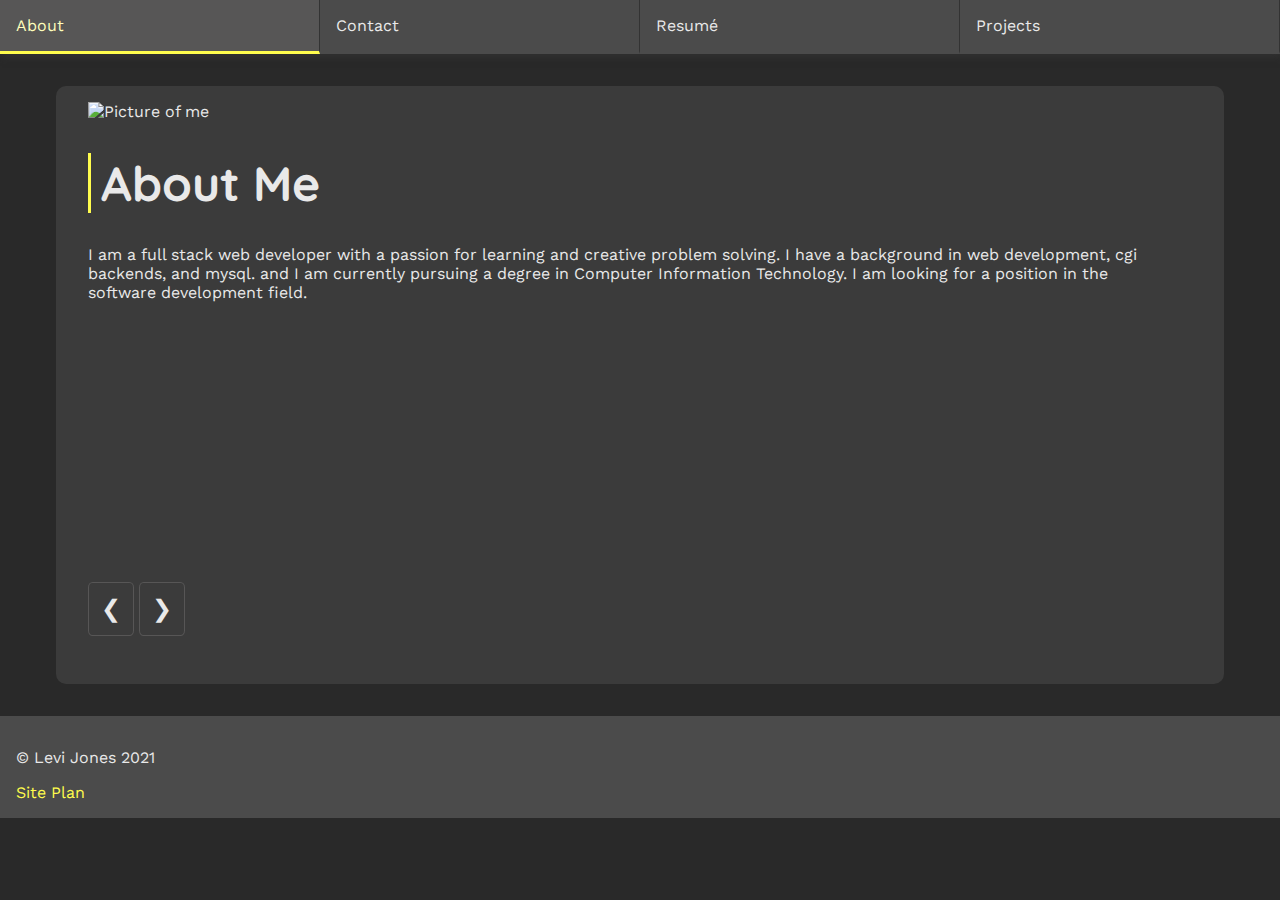
==== index.html @ 73aad505 "blocked out html and some css" ====
<!DOCTYPE html>
<html lang="en">
<head>
    <meta charset="UTF-8">
    <meta name="viewport" content="width=device-width, initial-scale=1.0">
    <link rel="stylesheet" href="css/colors.css">
    <link rel="stylesheet" href="css/headerfooter.css">
    <link rel="stylesheet" href="css/about.css">
    <script src="js/slides.js"></script>
    <title>Levi Jones</title>
</head>

<body>
    <header>
        <a href="index.html" class="active">About</a>
        <a href="contact.html">Contact</a>
        <a href="resume.html">Resumé</a>
        <a href="projects.html">Projects</a>
    </header>

    <main>
        <div class="maincol">
            <div id="slides">
                <div class="slide">
                    <img src="#" alt="Picture of me">
                    <h1>About Me</h1>
                    <p>
                        I am a full stack web developer with a passion for learning and creative problem solving. I have a background in web development, cgi backends, and mysql. and I am currently pursuing a degree in Computer Information Technology. I am 
                        looking for a position in the software development field.
                    </p>
                </div>
                <div class="slide hidden">
                    <img src="img/web-trifecta_html5.svg" alt="Web Technologies">
                    <h1>HTML, CSS, and JS</h1>
                    <p>
                        I have extensive experience with writing function webpages from scratch in HTML, CSS, and JavaScript. I have used JavaScript to interact with front-end and back-end apis and have created many responsive websites..
                    </p>
                </div>
                <div class="slide hidden">
                    <img src="img/c.png" alt="C Programming Language">
                    <h1>C Programming</h1>
                    <p>
                        At Medical Informatics Engineering I have used C to do CGI programming, making scripts that output webpages and interact with mysql databases.
                    </p>
                </div>
                <div class="slide hidden">
                    <img src="img/python.png" alt="Python Programming Language">
                    <h1>Python</h1>
                    <p>
                        I have experience in python from writing scripts, developing unit tests using Selenium Webdriver, and creating video games using pygame.
                    </p>
                </div>
                <div class="slide hidden">
                    <img src="img/cs.svg" alt="C# Programming Language">
                    <h1>C# And Unity</h1>
                    <p>
                        I've used Unity3D and C# to create games for multiple platforms, such as for Windows and Android.
                    </p>
                </div>
            </div>
            <button class="slideshowButton" onclick="slides.changeSlide(-1)">&#10094;</button>
            <button class="slideshowButton" onclick="slides.changeSlide(1)">&#10095;</button>
        </div>
    </main>

    <footer>
        <p>&copy; Levi Jones 2021</p>
        <a href="siteplan/siteplan.html">Site Plan</a>
    </footer>
</body>
</html>
---- css/colors.css ----
@import url('https://fonts.googleapis.com/css2?family=Quicksand:wght@300&family=Work+Sans&display=swap');

:root {
    --dark-darker: #292929;
    --dark: #333333;
    --dark-column: #3b3b3b;
    --dark-lighter: #4b4b4b;
    --dark-lightest: #575656;
    --text: #e9e9e9;
    --primary: #fffc4d;
    --primary-lighter: #fffebb;
}

body {
    background-color: var(--dark-darker);
    color: var(--text);
    font-family: 'Work Sans', sans-serif;
    margin: 0;
}

a {
    color: var(--primary);
    text-decoration: none;
}

a:hover {
    color: var(--primary-lighter);
    text-decoration: underline;
}

h1 {
    font-size: xxx-large;
    border-left: .08em solid var(--primary);
    padding-left: .2em;
}

h1, h2, h3, h4, h5, h6 {
    font-family: 'Quicksand', sans-serif;
}
---- css/headerfooter.css ----
/* Header */
header {
    margin: 0;
    width: 100%;
    height: 100%;
    display: flex;
    justify-content: space-between;
    background-color: var(--dark-lighter);
    box-shadow: .1em .1em .5em var(--dark);
}

header a {
    height: 100%;
    width: 100%;
    align-content: center;
    padding: 1em;
    cursor: pointer;
    border-bottom: .2em solid transparent;
    border-right: .08em solid var(--dark);
    color: var(--text);
}

header a:hover {
    border-bottom: .2em solid var(--primary) !important;
    background-color: var(--dark-lightest);
    text-decoration: none;
}

header a.active {
    background-color: var(--dark-lightest);
    border-bottom: .1em solid var(--primary);
}

/* Footer */
footer {
    background-color: var(--dark-lighter);
    padding: 1em;
}

/* Body */
.maincol {
    max-width: 85%;
    margin: 2em auto;
    padding: 1em 3em 3em 2em;
    background-color: var(--dark-column);
    border-radius: 10px;
}
---- css/about.css ----
#slides {
    height: 30em;
    overflow: hidden;
}

.hidden {
    display: none;
}

.slideshowButton {
    cursor: pointer;
    font-size: x-large;
    background-color: transparent;
    border: 1px solid var(--dark-lightest);
    color: var(--text);
    padding: .5em;
    border-radius: 10%;
}

.slideshowButton:hover {
    background-color: #fdfdfd2f;
}
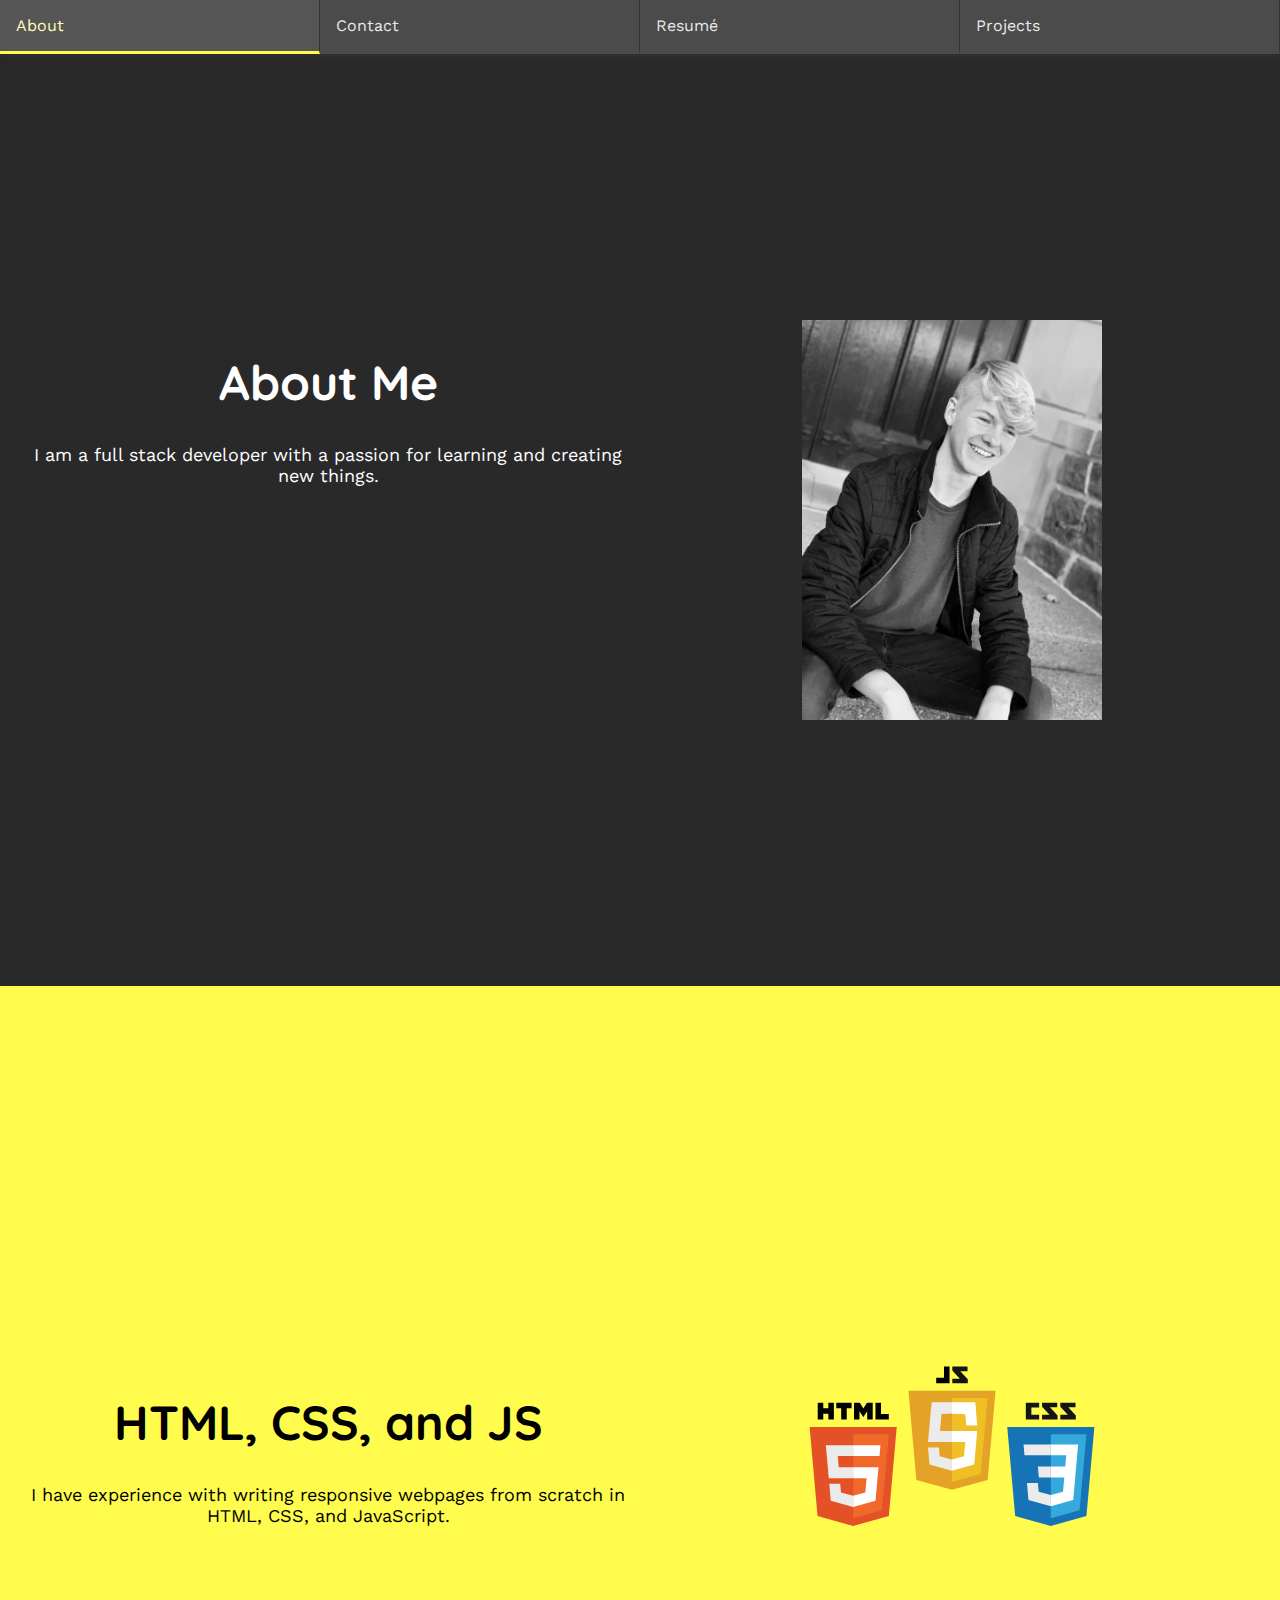
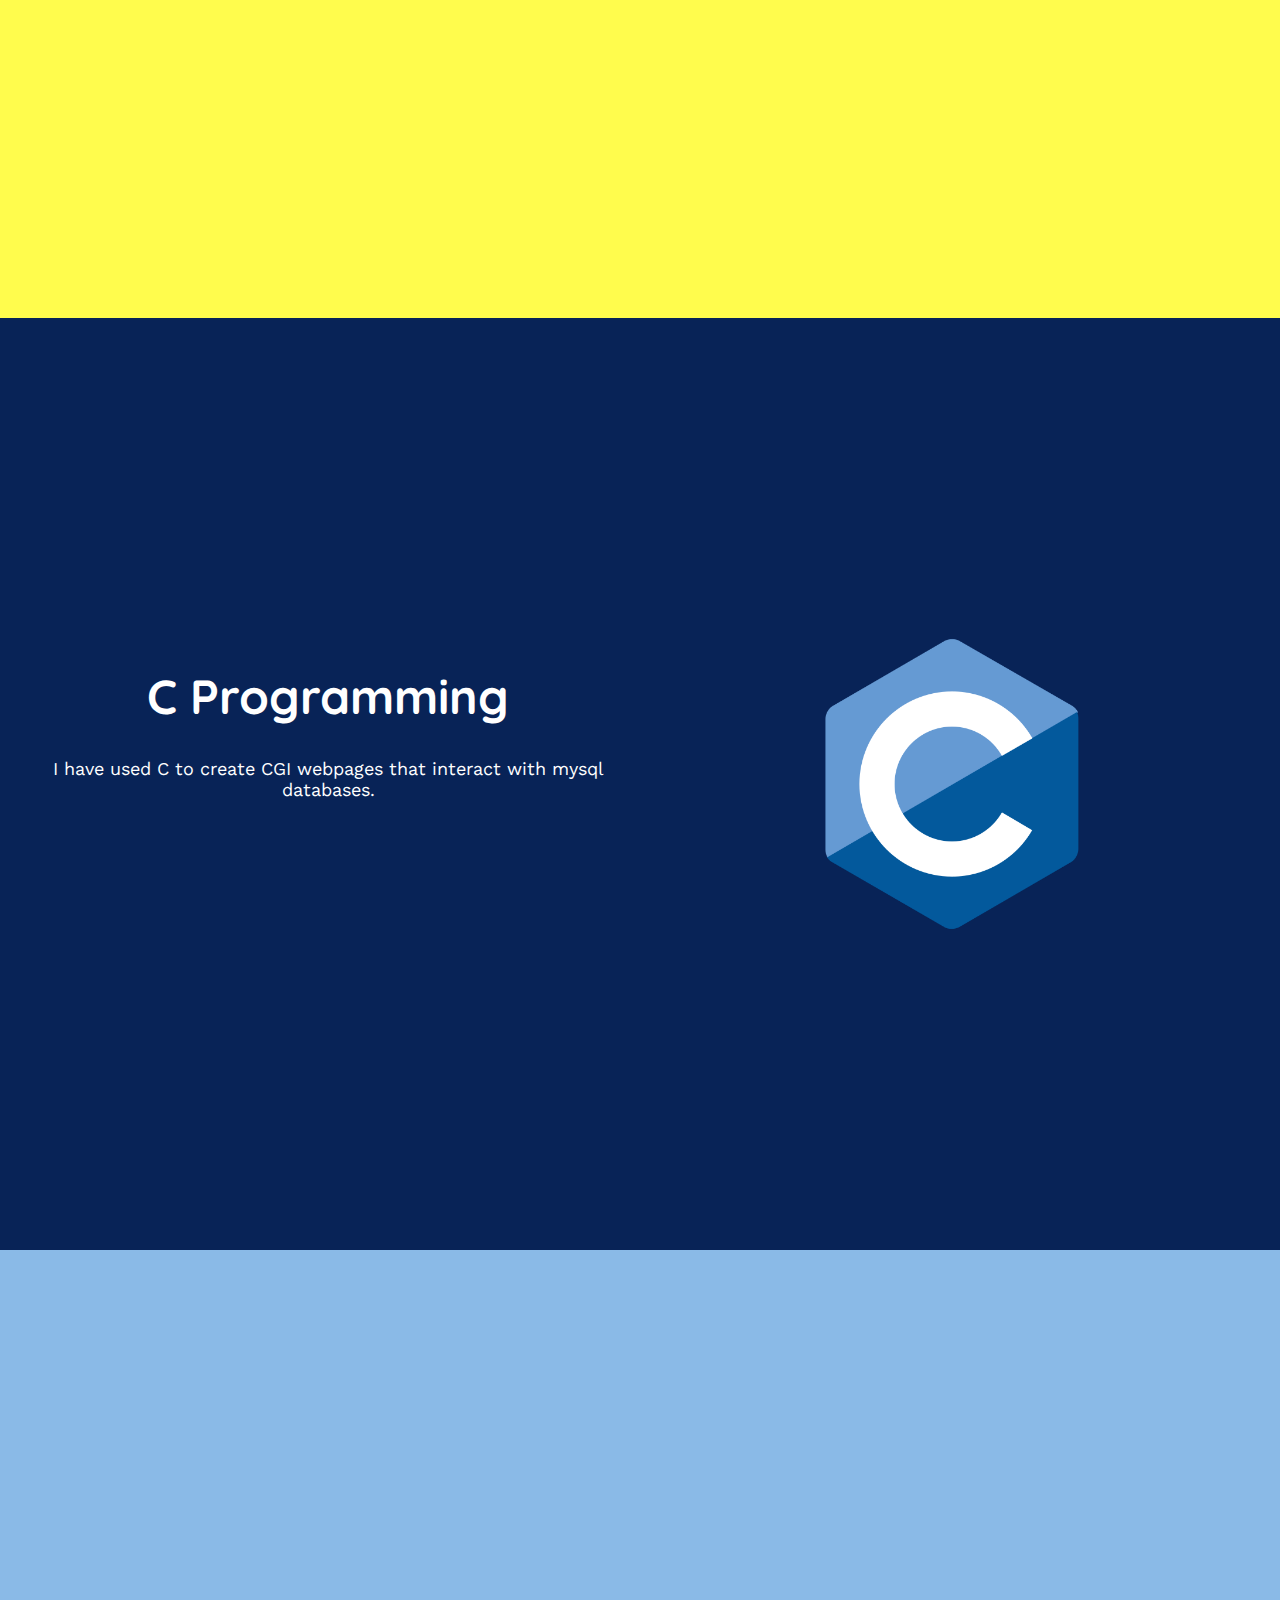
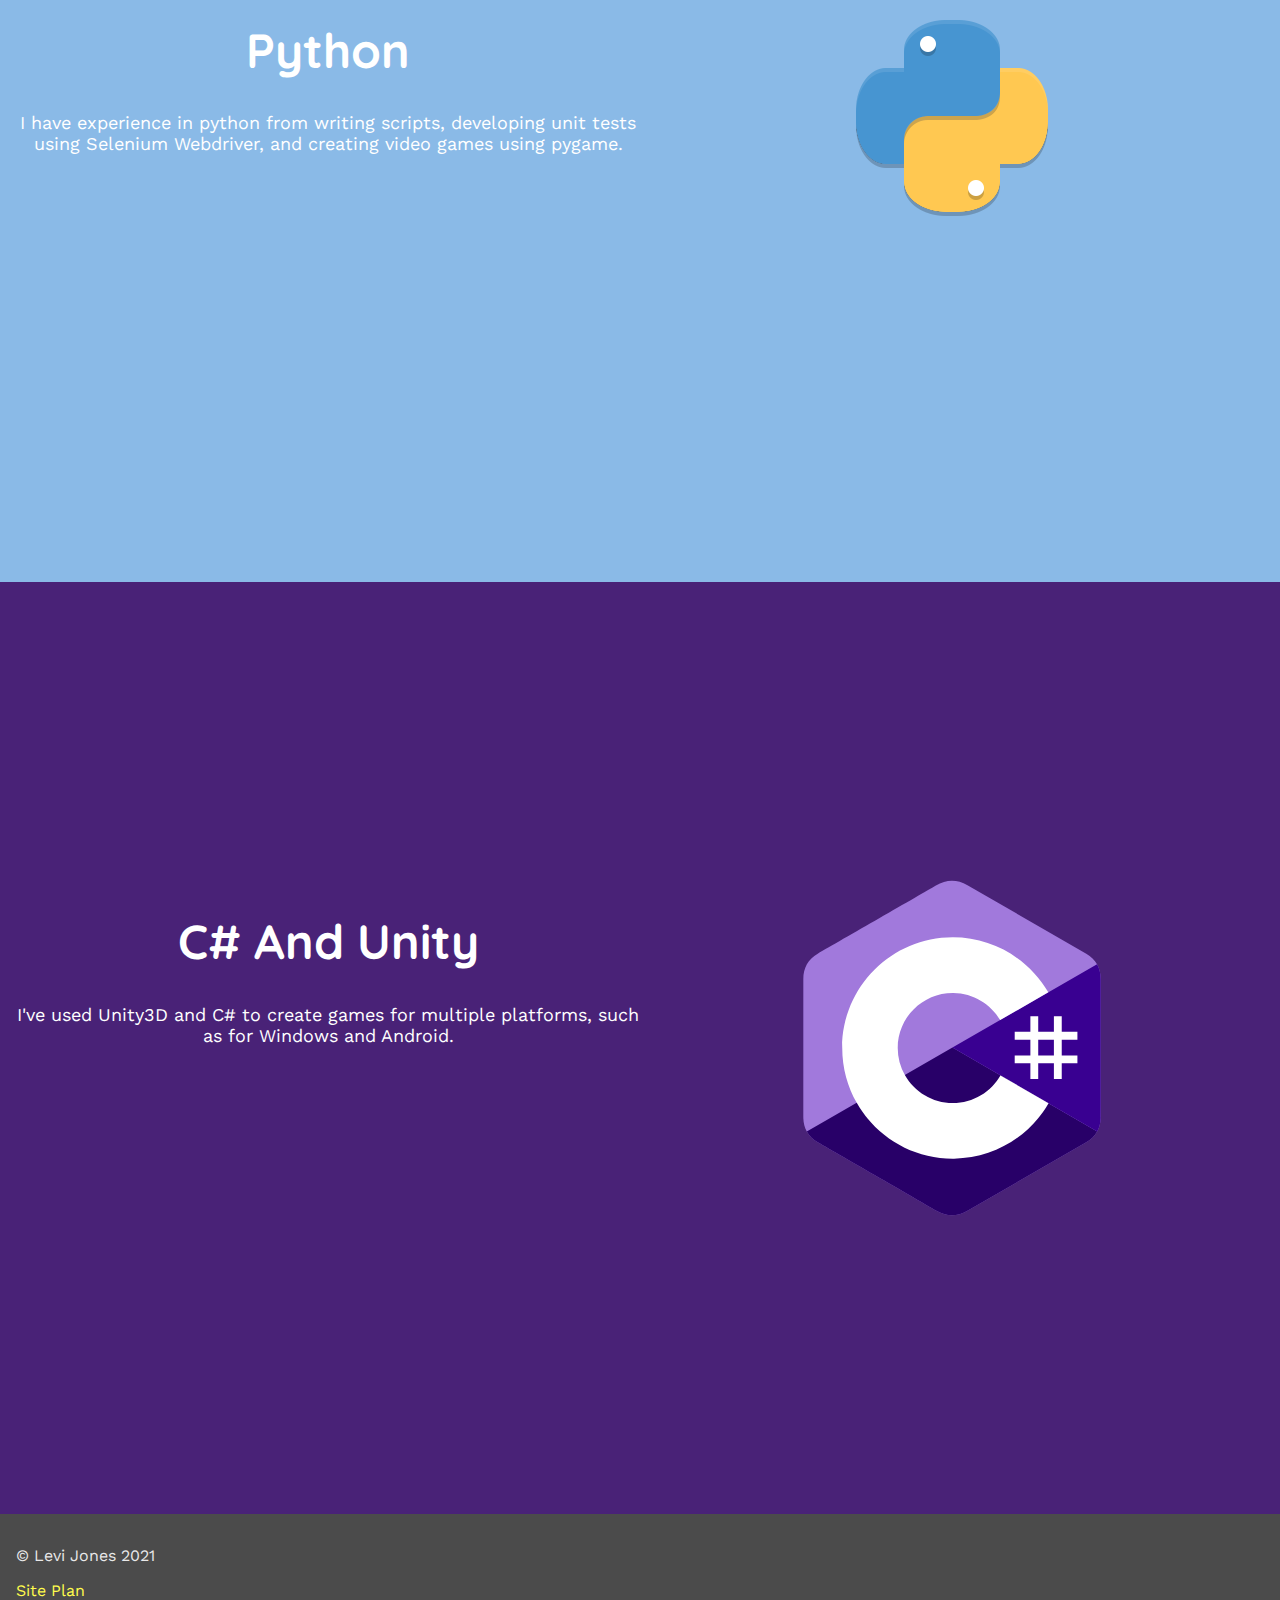
==== commit 9692982b: "Created animated slides for main page, fixed colors on other pages" ====
--- a/index.html
+++ b/index.html
@@ -1,12 +1,12 @@
 <!DOCTYPE html>
 <html lang="en">
+
 <head>
     <meta charset="UTF-8">
     <meta name="viewport" content="width=device-width, initial-scale=1.0">
     <link rel="stylesheet" href="css/colors.css">
     <link rel="stylesheet" href="css/headerfooter.css">
     <link rel="stylesheet" href="css/about.css">
-    <script src="js/slides.js"></script>
     <title>Levi Jones</title>
 </head>
 
@@ -19,47 +19,50 @@
     </header>
 
     <main>
-        <div class="maincol">
-            <div id="slides">
-                <div class="slide">
-                    <img src="#" alt="Picture of me">
+        <div class="scrollshow">
+            <div class="slide" data-animation="fade-in">
+                <div class="leftcol">
                     <h1>About Me</h1>
-                    <p>
-                        I am a full stack web developer with a passion for learning and creative problem solving. I have a background in web development, cgi backends, and mysql. and I am currently pursuing a degree in Computer Information Technology. I am 
-                        looking for a position in the software development field.
+                    <p>I am a full stack developer with a passion for learning and creating new things.</p>
+                </div>
+                <img src="img/me.jpg" alt="Picture of me">
+            </div>
+
+            <div class="slide inverted" data-animation="fade-in">
+                <div class="leftcol">
+                    <h1>HTML, CSS, and JS</h1>
+                    <p>I have experience with writing responsive webpages from scratch in HTML, CSS, and
+                        JavaScript.</p>
+                </div>
+                <img src="img/web-trifecta_html5.svg" alt="Web Technologies" data-animation="spin-grow">
+            </div>
+
+            <div class="slide blue" data-animation="slide-left">
+                <div class="leftcol">
+                    <h1>C Programming</h1>
+                    <p>I have used C to create CGI webpages that interact with mysql databases.</p>
+                </div>
+                <img src="img/c.png" alt="C Programming Language">
+            </div>
+
+            <div class="slide lblue" data-animation="fade-in">
+                <div class="leftcol">
+                    <h1>Python</h1>
+                    <p>I have experience in python from writing scripts, developing unit tests using Selenium Webdriver,
+                        and
+                        creating video games using pygame.</p>
+                </div>
+                <img src="img/python.png" alt="Python Programming Language">
+            </div>
+
+            <div class="slide purple" data-animation="fade-up">
+                <div class="leftcol">
+                    <h1>C# And Unity</h1>
+                    <p>I've used Unity3D and C# to create games for multiple platforms, such as for Windows and Android.
                     </p>
                 </div>
-                <div class="slide hidden">
-                    <img src="img/web-trifecta_html5.svg" alt="Web Technologies">
-                    <h1>HTML, CSS, and JS</h1>
-                    <p>
-                        I have extensive experience with writing function webpages from scratch in HTML, CSS, and JavaScript. I have used JavaScript to interact with front-end and back-end apis and have created many responsive websites..
-                    </p>
-                </div>
-                <div class="slide hidden">
-                    <img src="img/c.png" alt="C Programming Language">
-                    <h1>C Programming</h1>
-                    <p>
-                        At Medical Informatics Engineering I have used C to do CGI programming, making scripts that output webpages and interact with mysql databases.
-                    </p>
-                </div>
-                <div class="slide hidden">
-                    <img src="img/python.png" alt="Python Programming Language">
-                    <h1>Python</h1>
-                    <p>
-                        I have experience in python from writing scripts, developing unit tests using Selenium Webdriver, and creating video games using pygame.
-                    </p>
-                </div>
-                <div class="slide hidden">
-                    <img src="img/cs.svg" alt="C# Programming Language">
-                    <h1>C# And Unity</h1>
-                    <p>
-                        I've used Unity3D and C# to create games for multiple platforms, such as for Windows and Android.
-                    </p>
-                </div>
+                <img src="img/cs.svg" alt="C# Programming Language">
             </div>
-            <button class="slideshowButton" onclick="slides.changeSlide(-1)">&#10094;</button>
-            <button class="slideshowButton" onclick="slides.changeSlide(1)">&#10095;</button>
         </div>
     </main>
 
@@ -67,5 +70,9 @@
         <p>&copy; Levi Jones 2021</p>
         <a href="siteplan/siteplan.html">Site Plan</a>
     </footer>
+
+
+    <script src="js/scrollslides.js"></script>
 </body>
+
 </html>--- a/css/colors.css
+++ b/css/colors.css
@@ -30,8 +30,6 @@
 
 h1 {
     font-size: xxx-large;
-    border-left: .08em solid var(--primary);
-    padding-left: .2em;
 }
 
 h1, h2, h3, h4, h5, h6 {
--- a/css/about.css
+++ b/css/about.css
@@ -1,10 +1,45 @@
-#slides {
-    height: 30em;
-    overflow: hidden;
+.scrollshow {
+    color: white;
+    height: 100%;
+    width: 100%;
 }
 
-.hidden {
-    display: none;
+.scrollshow img {
+    max-width: 300px;
+    margin: 0 auto;
+}
+
+.inverted {
+    background-color: var(--primary);
+    color: black;
+}
+
+.slide.blue {
+    background-color: #082357;
+}
+
+.slide.purple {
+    background-color: #492277;
+}
+
+.slide.lblue{
+    background-color: #8abae7;
+}
+
+.scrollshow .leftcol {
+    text-align: center;
+}
+
+.scrollshow .leftcol p {
+    font-size: large;
+}
+
+.scrollshow .slide {
+    display: grid;
+    grid-template-columns: 1fr 1fr;
+    align-content: center;
+    min-height: 100vh;
+    padding: 1em;
 }
 
 .slideshowButton {
@@ -19,4 +54,63 @@
 
 .slideshowButton:hover {
     background-color: #fdfdfd2f;
+}
+
+.spin-grow{
+    animation: spin-grow .5s linear;
+}
+@keyframes spin-grow { 
+    0% {
+        -webkit-transform: scale(0) rotate(180deg);
+        -moz-transform: scale(0) rotate(180deg);
+        transform: scale(0) rotate(180deg);
+    }
+    75% {
+        -webkit-transform: scale(.75) rotate(360deg);
+        -moz-transform: scale(.75) rotate(360deg);
+        transform: scale(.75) rotate(360deg);
+    }
+    100% {
+        -webkit-transform: scale(1) rotate(360deg);
+        -moz-transform: scale(1) rotate(360deg);
+        transform: scale(1) rotate(360deg);
+    }
+}
+
+.fade-in {
+    animation: fade-in .5s linear;
+}
+@keyframes fade-in {
+    0% {
+        opacity: 0;
+    }
+    100% {
+        opacity: 1;
+    }
+}
+
+.slide-left {
+    animation: slide-left .5s linear;
+}
+@keyframes slide-left {
+    0% {
+        transform: translateX(100%);
+    }
+    100% {
+        transform: translateX(0);
+    }
+}
+
+.fade-up {
+    animation: fade-up .5s linear;
+}
+@keyframes fade-up {
+    0% {
+        transform: translateY(50%);
+        opacity: 0;
+    }
+    100% {
+        transform: translateY(0);
+        opacity: 1;
+    }
 }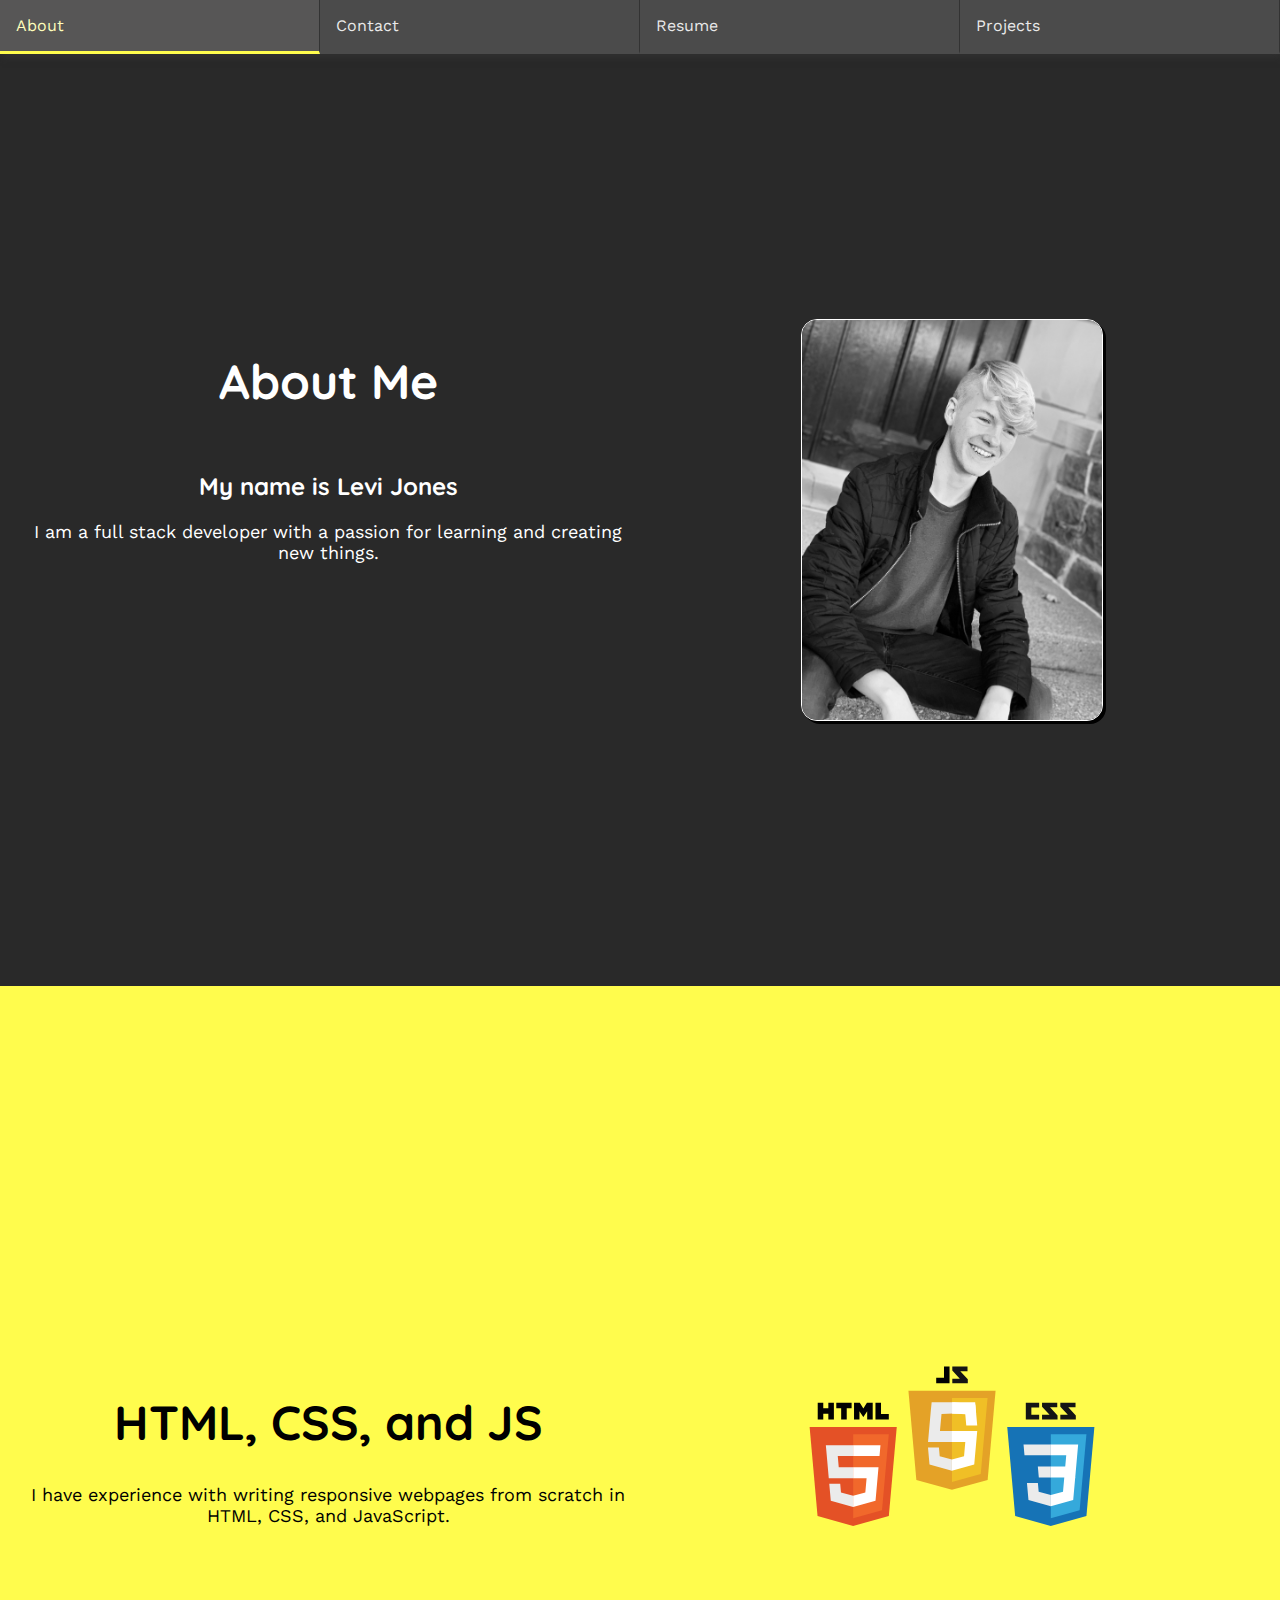
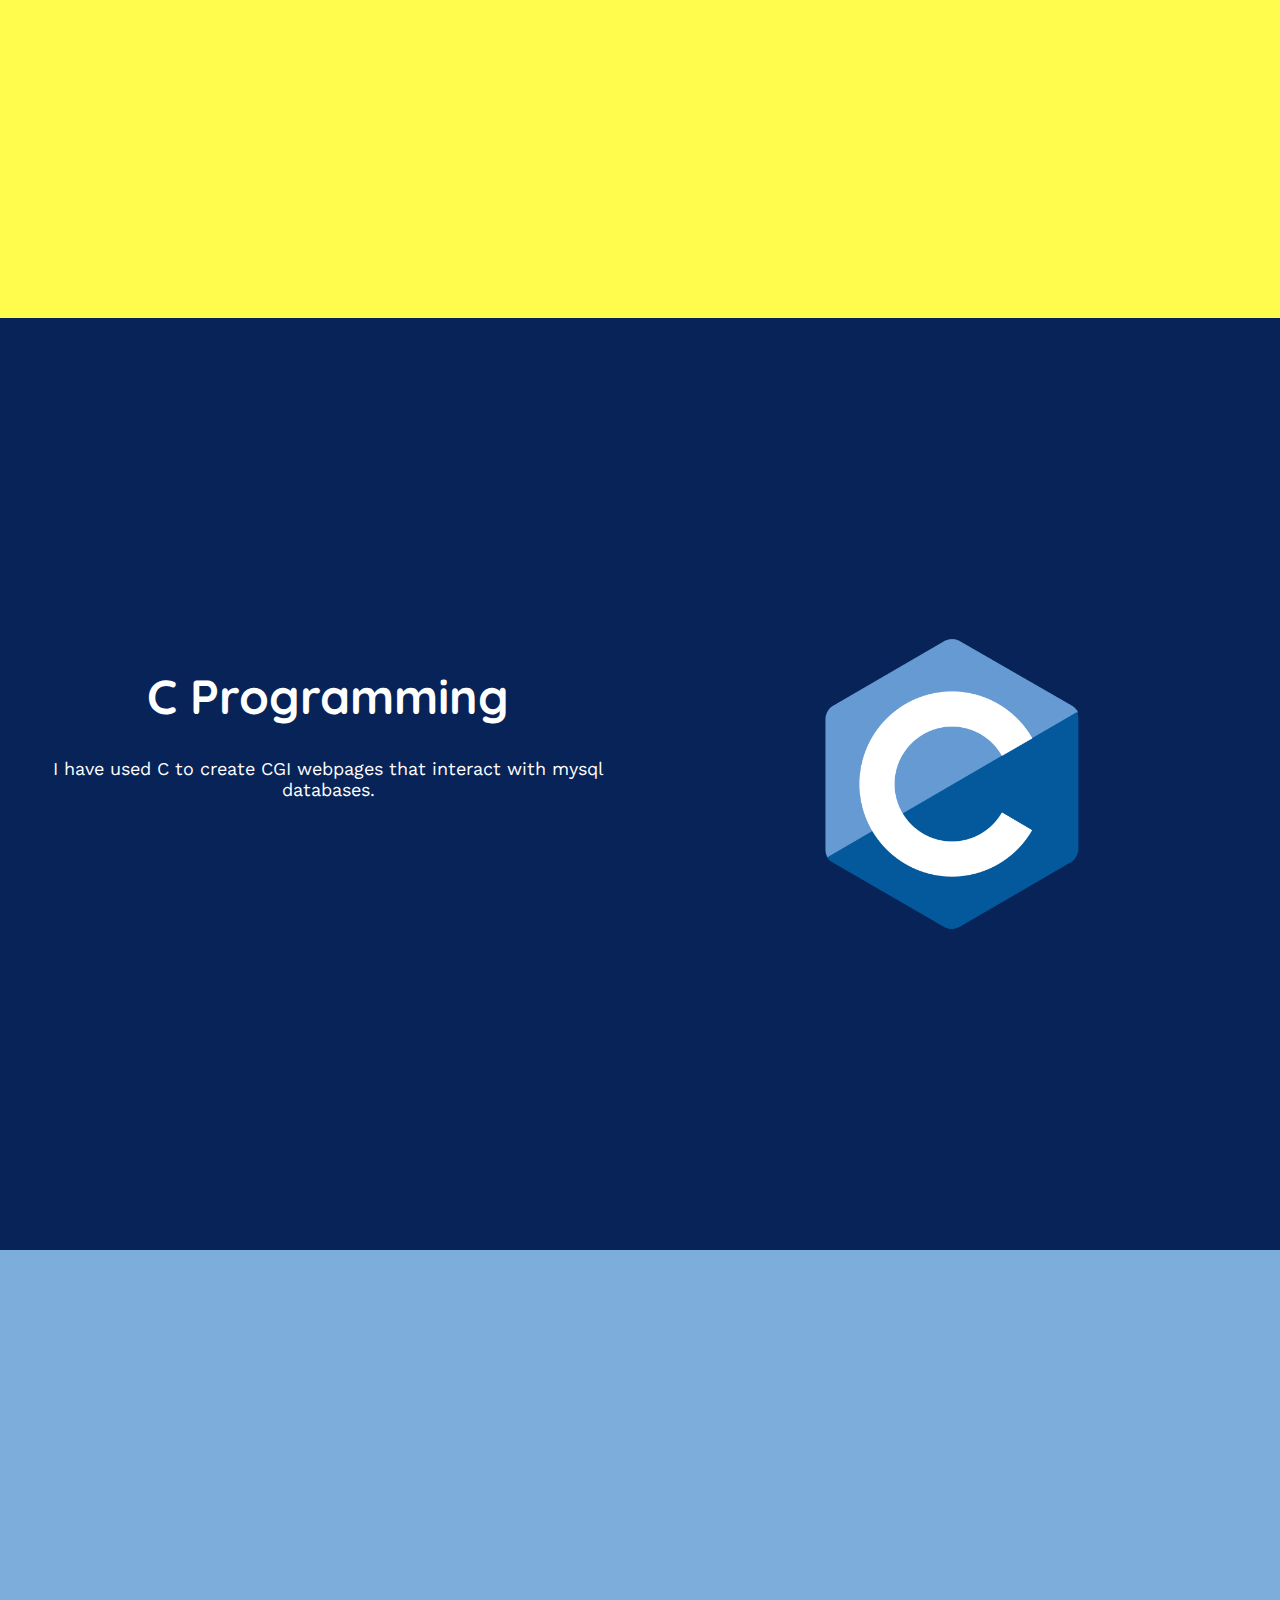
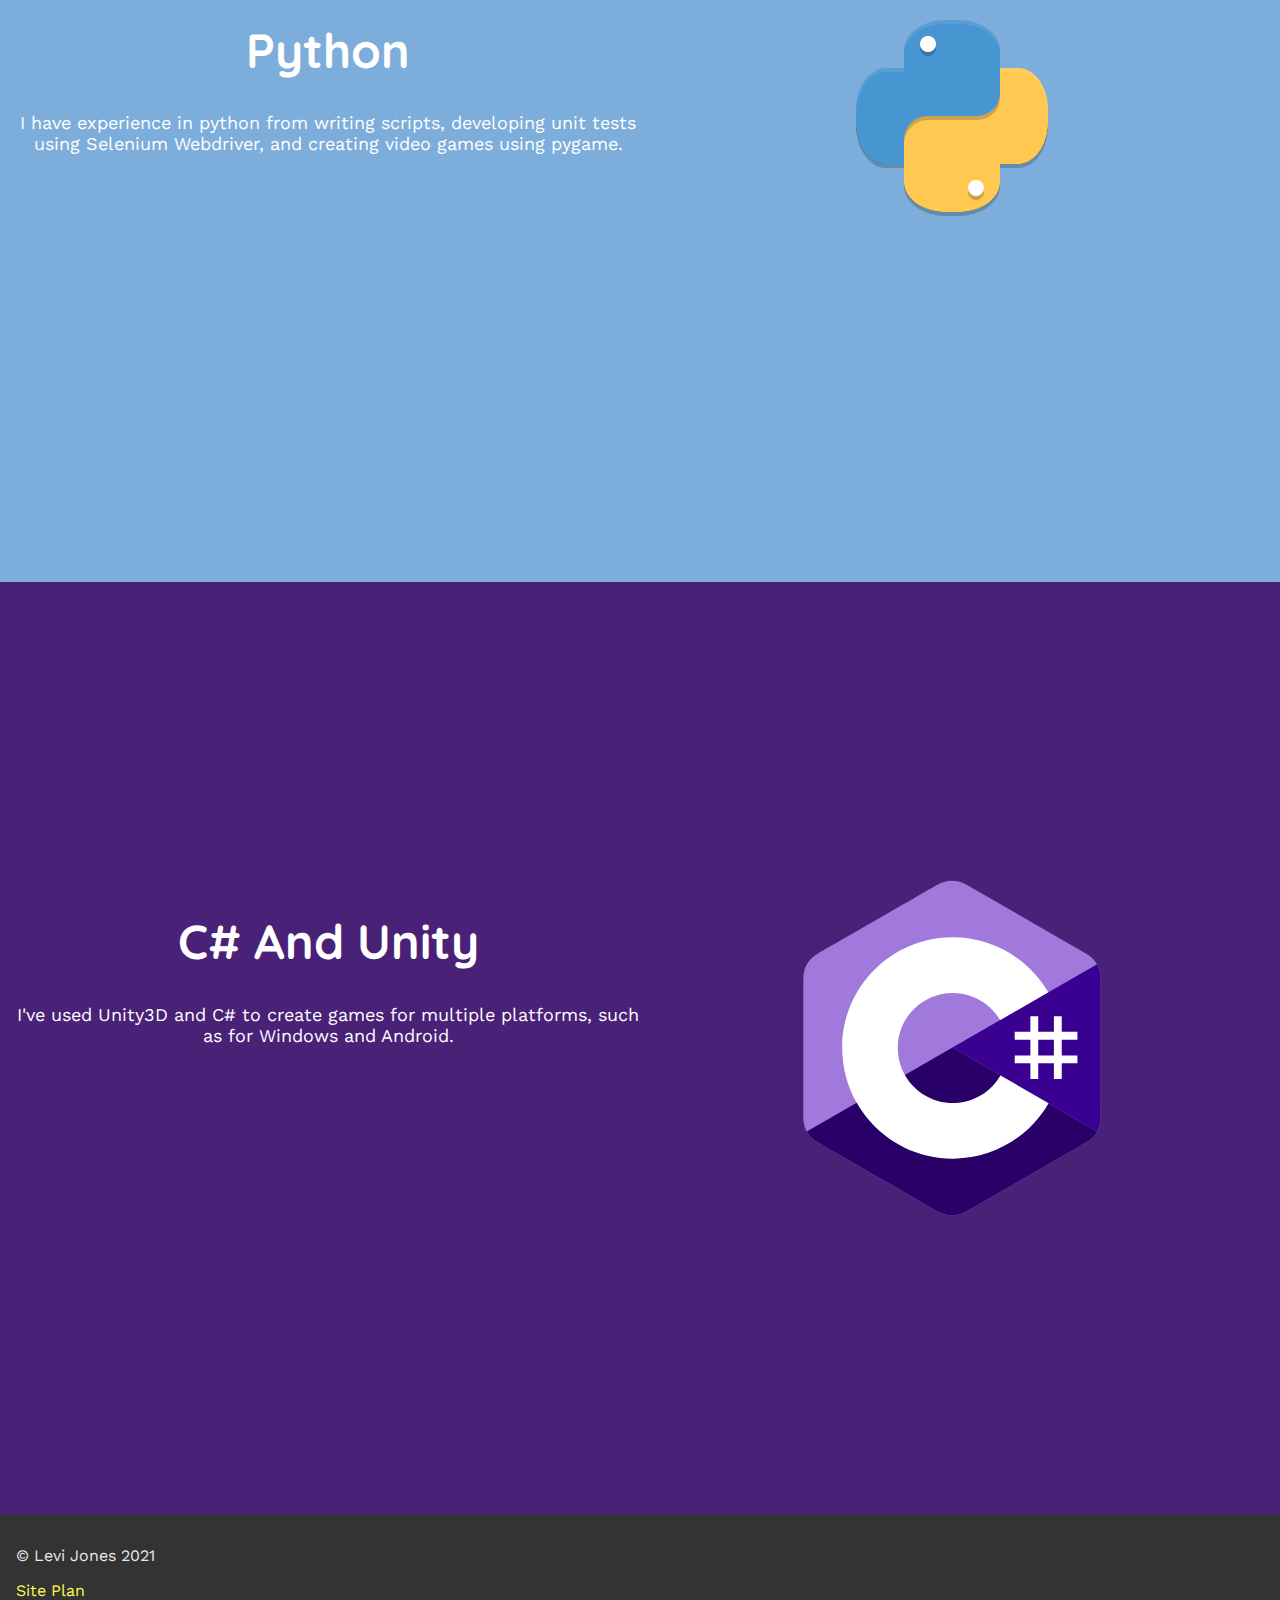
==== commit 74de5346: "improved contact page" ====
--- a/index.html
+++ b/index.html
@@ -14,7 +14,7 @@
     <header>
         <a href="index.html" class="active">About</a>
         <a href="contact.html">Contact</a>
-        <a href="resume.html">Resumé</a>
+        <a href="resume.html">Resume</a>
         <a href="projects.html">Projects</a>
     </header>
 
@@ -23,9 +23,10 @@
             <div class="slide" data-animation="fade-in">
                 <div class="leftcol">
                     <h1>About Me</h1>
+                    <h2 style="margin-top: 2.5em">My name is Levi Jones</h2>
                     <p>I am a full stack developer with a passion for learning and creating new things.</p>
                 </div>
-                <img src="img/me.jpg" alt="Picture of me">
+                <img id="profilepic" src="img/me.jpg" alt="Picture of me">
             </div>
 
             <div class="slide inverted" data-animation="fade-in">
@@ -49,8 +50,7 @@
                 <div class="leftcol">
                     <h1>Python</h1>
                     <p>I have experience in python from writing scripts, developing unit tests using Selenium Webdriver,
-                        and
-                        creating video games using pygame.</p>
+                        and creating video games using pygame.</p>
                 </div>
                 <img src="img/python.png" alt="Python Programming Language">
             </div>
@@ -71,8 +71,6 @@
         <a href="siteplan/siteplan.html">Site Plan</a>
     </footer>
 
-
     <script src="js/scrollslides.js"></script>
 </body>
-
 </html>--- a/css/headerfooter.css
+++ b/css/headerfooter.css
@@ -33,7 +33,7 @@
 
 /* Footer */
 footer {
-    background-color: var(--dark-lighter);
+    background-color: var(--dark);
     padding: 1em;
 }
 
@@ -44,4 +44,4 @@
     padding: 1em 3em 3em 2em;
     background-color: var(--dark-column);
     border-radius: 10px;
-}
+}--- a/css/about.css
+++ b/css/about.css
@@ -1,3 +1,9 @@
+#profilepic {
+    border-radius: 1em;
+    box-shadow: 3px 3px 0px black;
+    border: 1px solid white;
+}
+
 .scrollshow {
     color: white;
     height: 100%;
@@ -23,7 +29,7 @@
 }
 
 .slide.lblue{
-    background-color: #8abae7;
+    background-color: #7dadda;
 }
 
 .scrollshow .leftcol {
